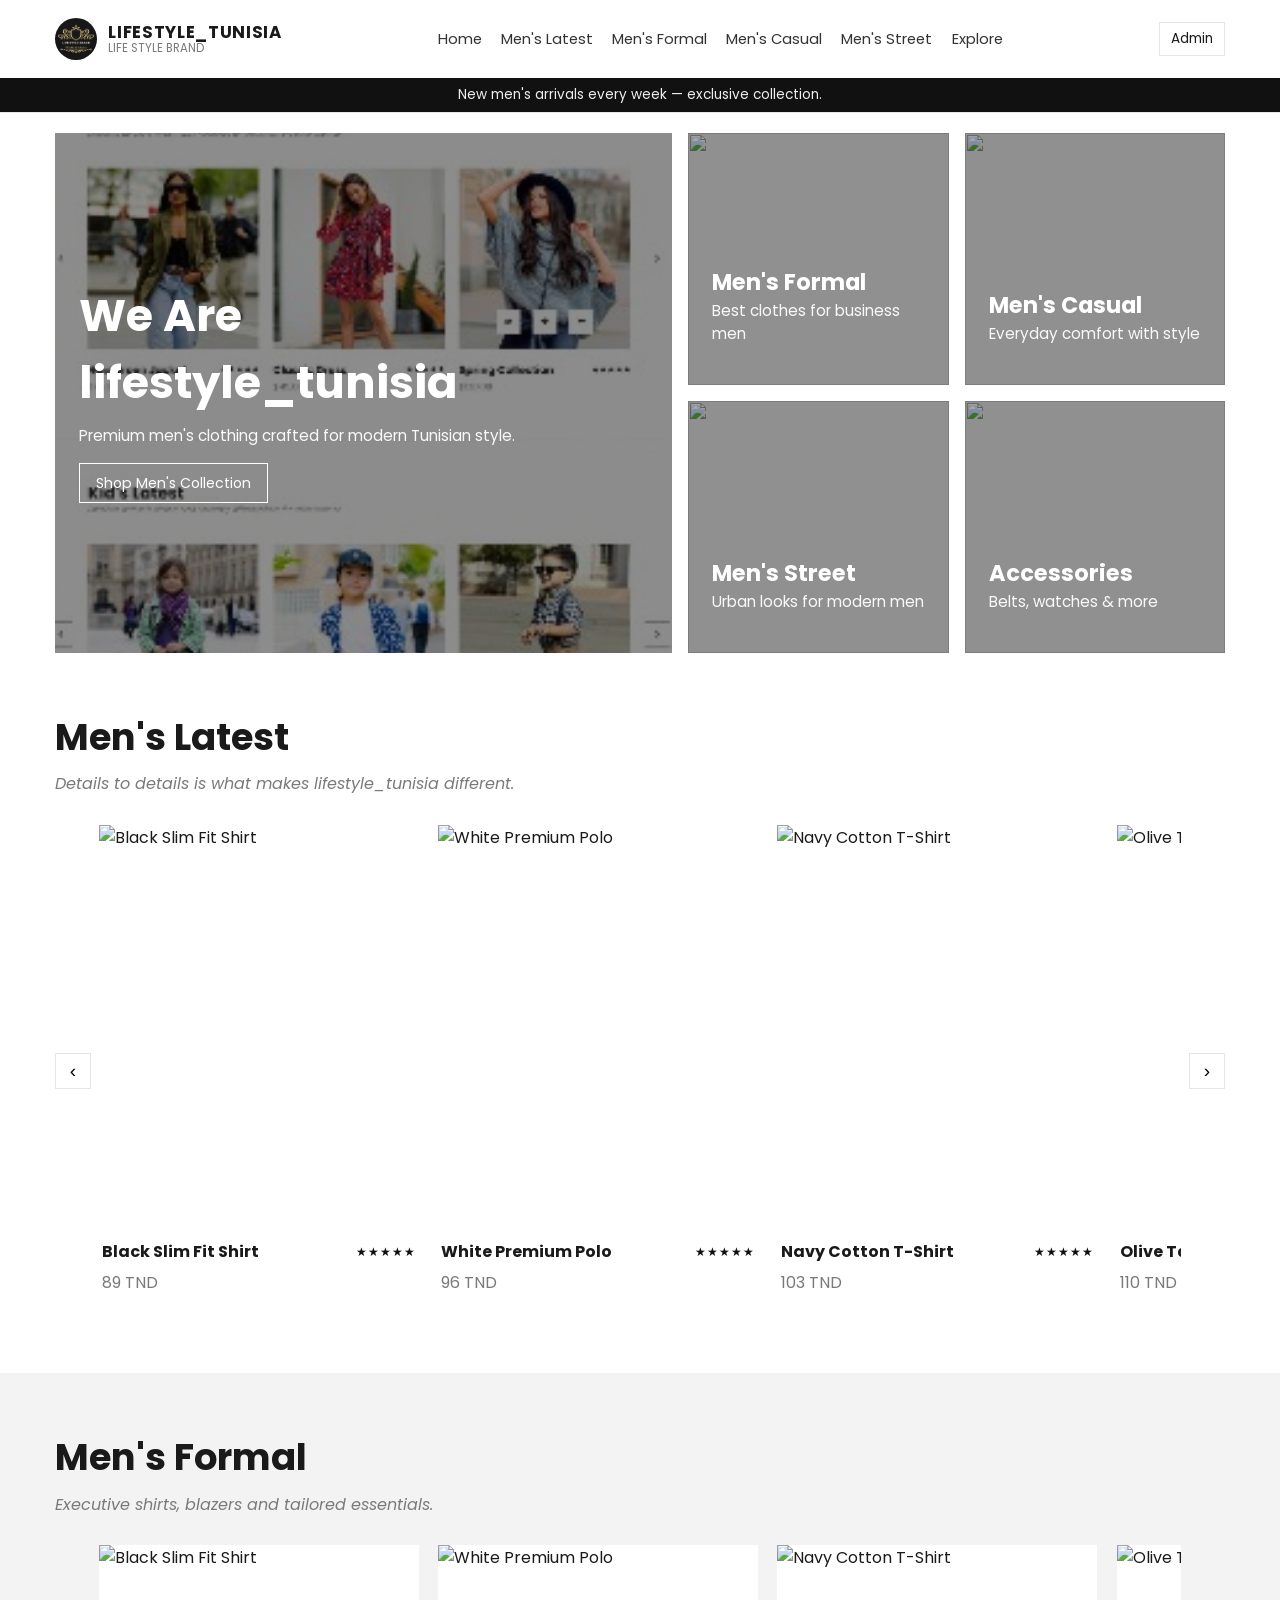
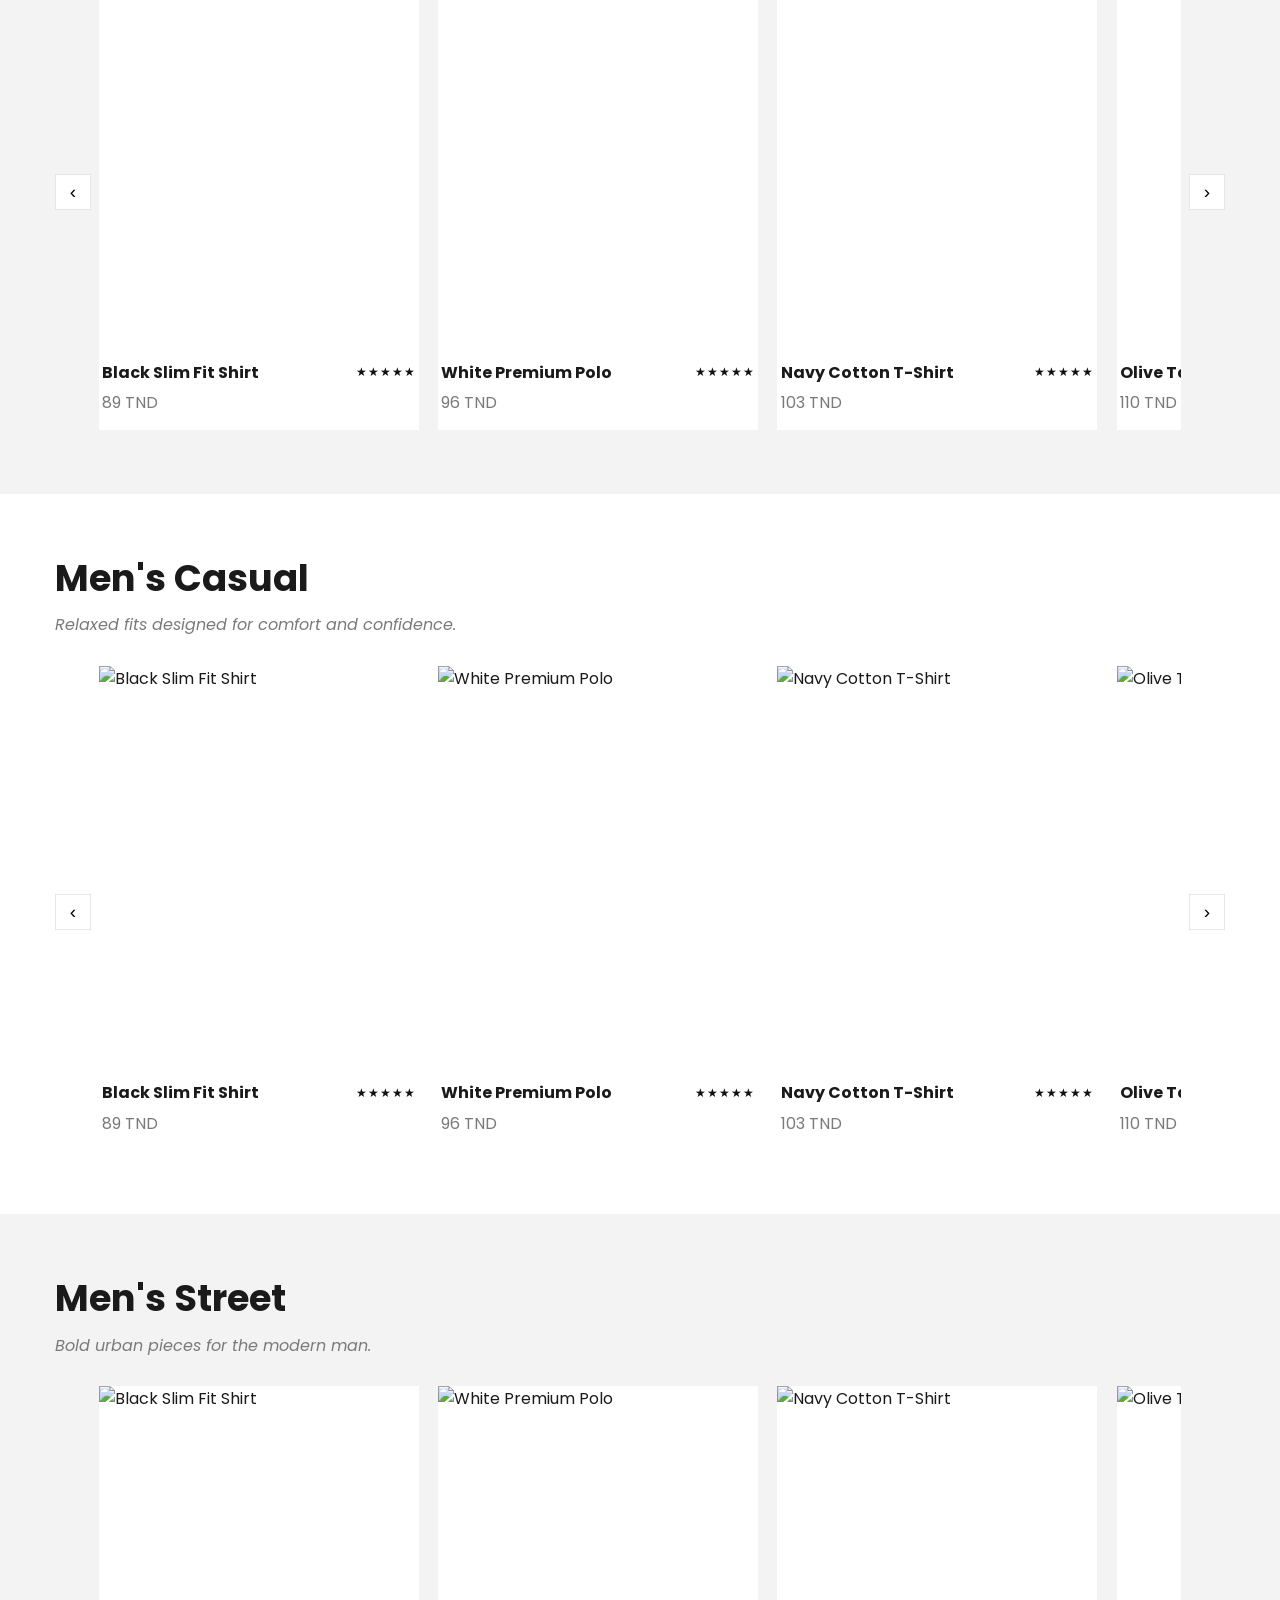
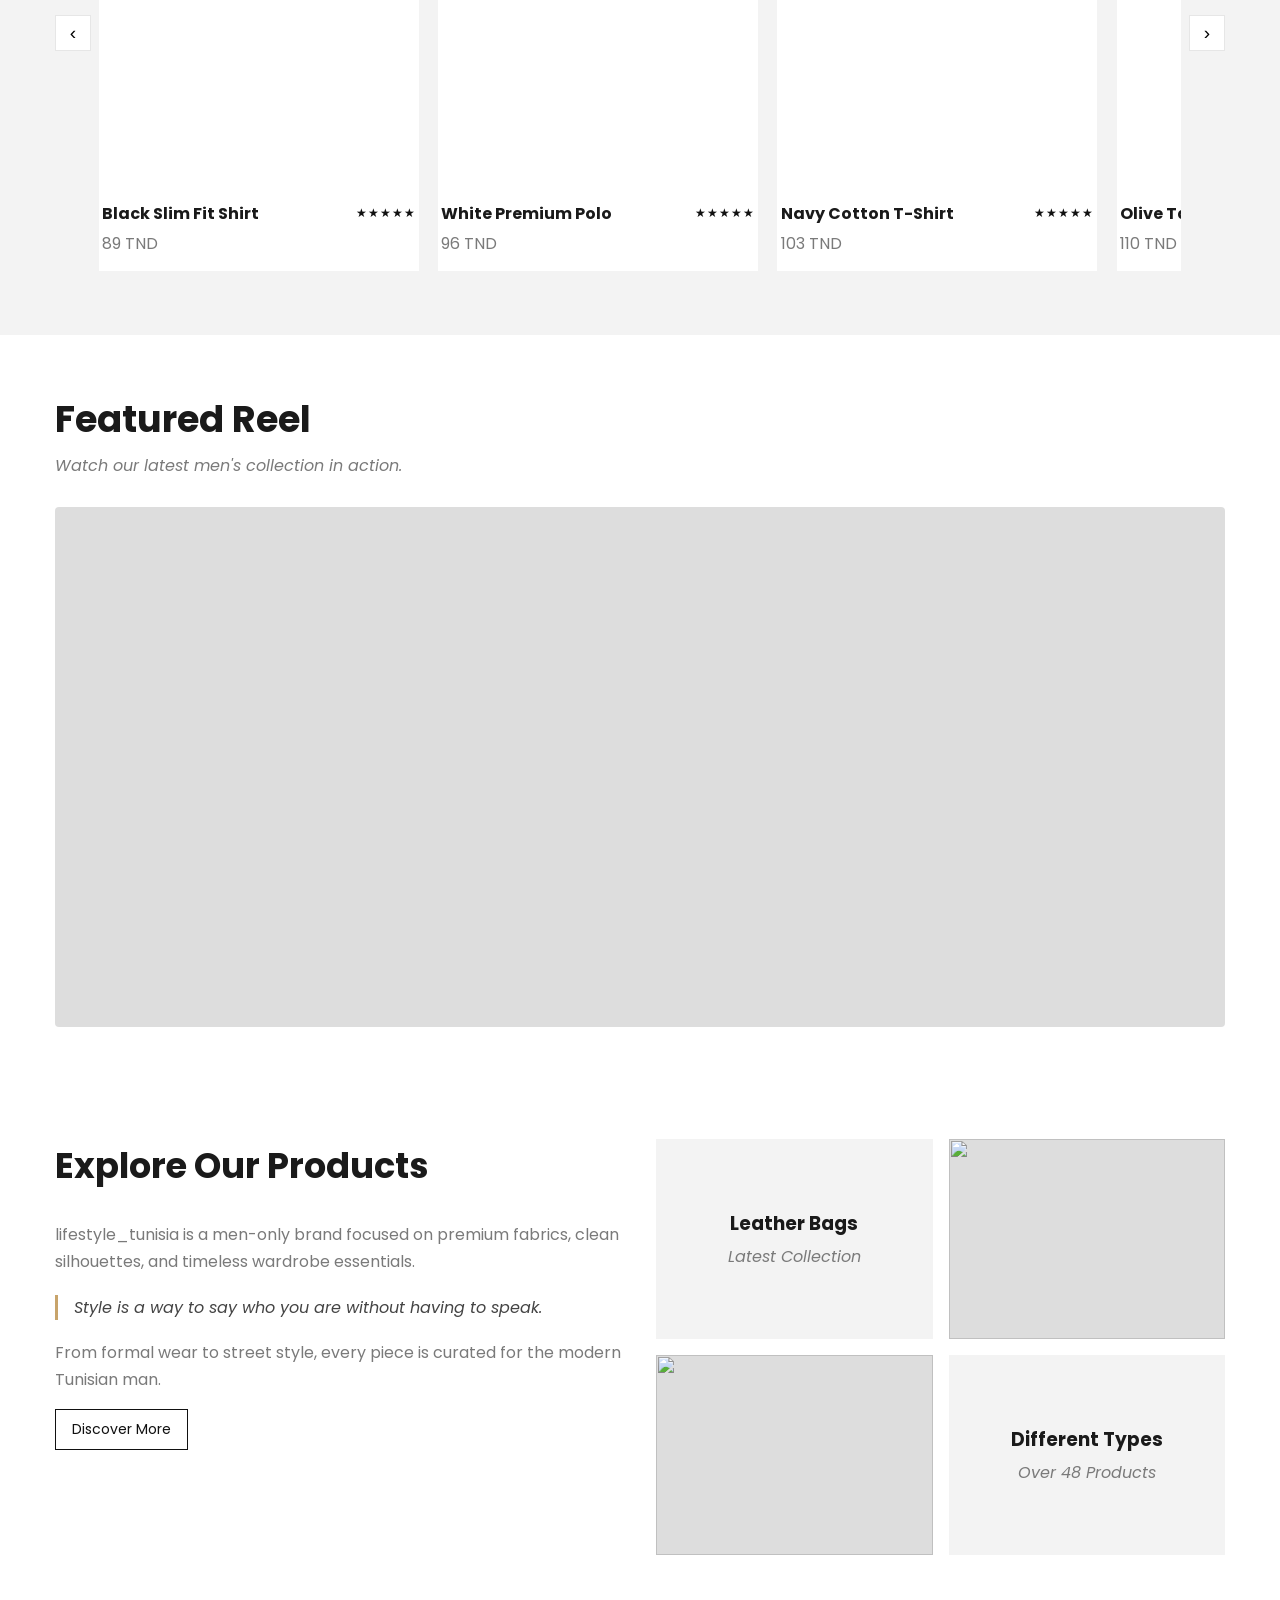
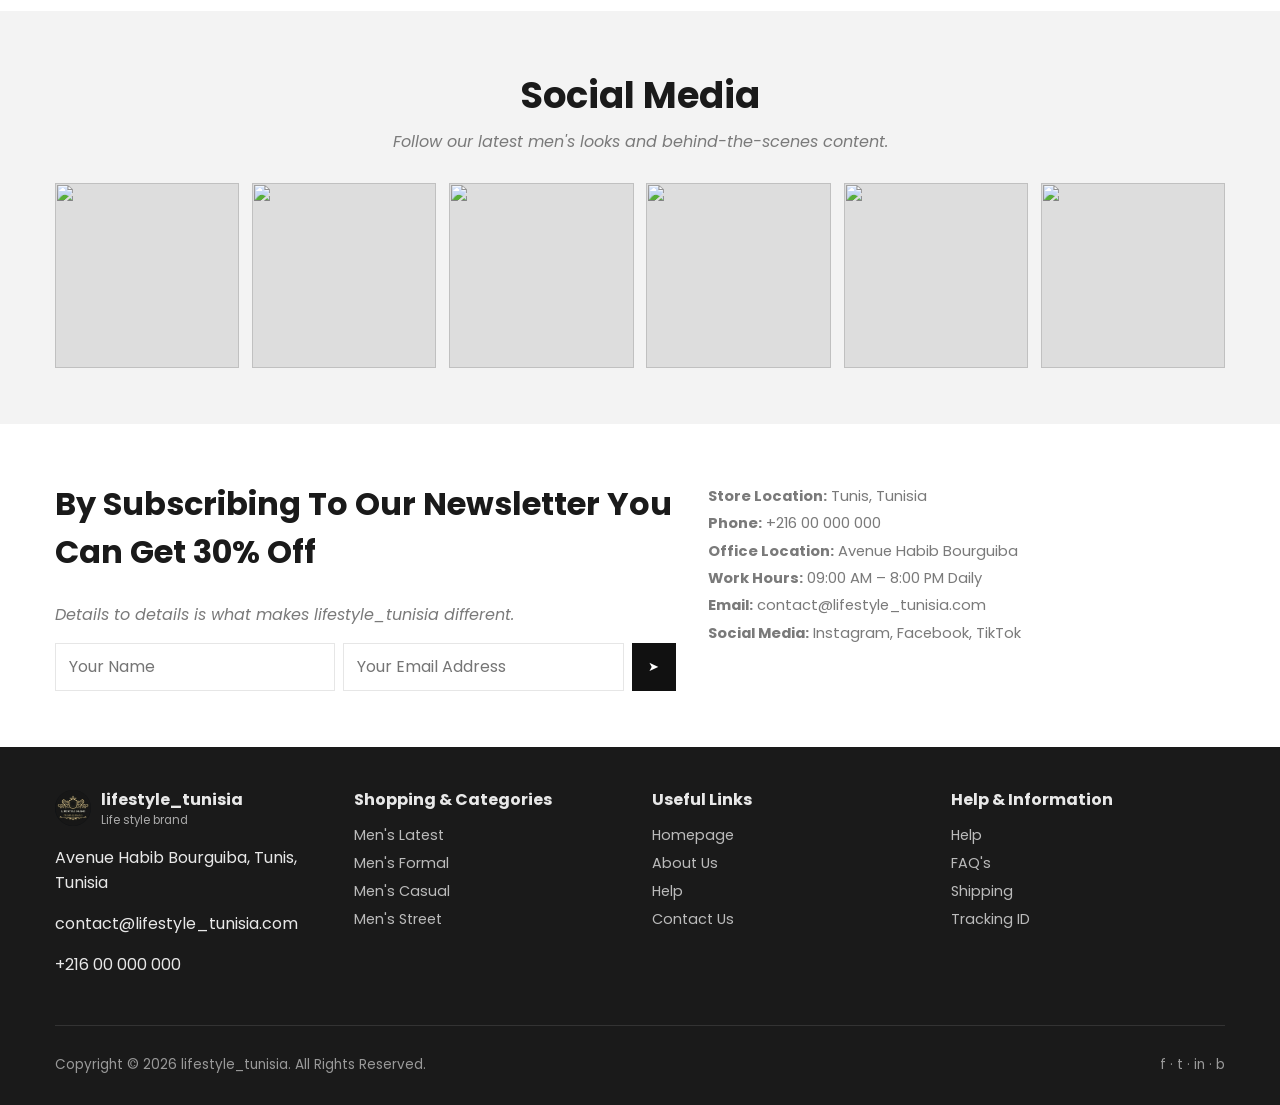
==== index.html @ 606274c0 "Add project files" ====
<!DOCTYPE html>
<html lang="en">
  <head>
    <meta charset="UTF-8" />
    <meta name="viewport" content="width=device-width, initial-scale=1.0" />
    <title>lifestyle_tunisia - Life style brand</title>
    <meta name="description" content="Premium men's clothing brand in Tunisia." />
    <link rel="preconnect" href="https://fonts.googleapis.com" />
    <link rel="preconnect" href="https://fonts.gstatic.com" crossorigin />
    <link
      href="https://fonts.googleapis.com/css2?family=Poppins:ital,wght@0,300;0,400;0,500;0,600;0,700;1,300&display=swap"
      rel="stylesheet"
    />
    <link rel="stylesheet" href="styles.css" />
  </head>
  <body>
    <header class="site-header">
      <div class="container header-inner">
        <a class="brand" href="#home">
          <img id="brandLogo" src="assets/brand-logo-reference.png" alt="logo" />
          <span class="brand-text">
            <strong id="brandName">lifestyle_tunisia</strong>
            <small id="brandSubtitle">Life style brand</small>
          </span>
        </a>
        <nav id="mainNav" class="main-nav"></nav>
        <a class="admin-link" href="/admin/">Admin</a>
      </div>
      <div id="announcementBar" class="announcement"></div>
    </header>

    <main id="home">
      <section class="hero-grid container reveal">
        <article id="heroBanner" class="hero-banner"></article>
        <div id="categoryTiles" class="category-tiles"></div>
      </section>

      <div id="productSections"></div>

      <section id="featuredVideo" class="section container reveal"></section>

      <section id="explore" class="section container reveal"></section>

      <section id="social" class="section section-soft reveal"></section>

      <section id="newsletter" class="section container reveal"></section>
    </main>

    <footer id="siteFooter" class="site-footer"></footer>

    <script src="shared.js"></script>
    <script src="app.js"></script>
  </body>
</html>
---- styles.css ----
:root {
  --bg: #ffffff;
  --soft: #f3f3f3;
  --text: #1a1a1a;
  --muted: #7a7a7a;
  --dark: #1a1a1a;
  --accent: #c8a46b;
  --border: #e6e6e6;
}

* {
  box-sizing: border-box;
}

html,
body {
  margin: 0;
  padding: 0;
  font-family: "Poppins", sans-serif;
  color: var(--text);
  background: var(--bg);
  scroll-behavior: smooth;
}

img,
video,
iframe {
  max-width: 100%;
  display: block;
}

a {
  text-decoration: none;
  color: inherit;
}

.container {
  width: min(1170px, 92vw);
  margin: 0 auto;
}

.site-header {
  position: sticky;
  top: 0;
  z-index: 100;
  background: rgba(255, 255, 255, 0.96);
  backdrop-filter: blur(10px);
  border-bottom: 1px solid var(--border);
}

.header-inner {
  display: flex;
  align-items: center;
  justify-content: space-between;
  min-height: 78px;
  gap: 1rem;
}

.brand {
  display: flex;
  align-items: center;
  gap: 0.7rem;
}

.brand img {
  width: 42px;
  height: 42px;
  object-fit: cover;
  border-radius: 50%;
}

.brand-text {
  display: flex;
  flex-direction: column;
  line-height: 1.2;
}

.brand-text strong {
  font-size: 1.05rem;
  text-transform: uppercase;
  letter-spacing: 0.04em;
}

.brand-text small {
  font-size: 0.72rem;
  color: var(--muted);
  text-transform: uppercase;
}

.main-nav {
  display: flex;
  flex-wrap: wrap;
  gap: 1.2rem;
  font-size: 0.92rem;
}

.main-nav a {
  color: #333;
  transition: color 0.2s ease;
}

.main-nav a:hover {
  color: var(--accent);
}

.admin-link {
  font-size: 0.85rem;
  border: 1px solid var(--border);
  padding: 0.4rem 0.7rem;
  white-space: nowrap;
}

.announcement {
  text-align: center;
  font-size: 0.85rem;
  padding: 0.45rem 1rem;
  background: #111;
  color: #eee;
}

.hero-grid {
  display: grid;
  grid-template-columns: 1.15fr 1fr;
  gap: 1rem;
  padding: 1.2rem 0 0;
  min-height: 520px;
}

.hero-banner,
.category-tile {
  position: relative;
  overflow: hidden;
  min-height: 240px;
  background: #ddd;
}

.hero-banner {
  min-height: 520px;
}

.category-tiles {
  display: grid;
  grid-template-columns: 1fr 1fr;
  gap: 1rem;
}

.category-tile {
  display: block;
  transition: transform 0.3s ease;
}

.category-tile:hover {
  transform: scale(1.02);
}

.tile-media {
  position: absolute;
  inset: 0;
}

.media-fill,
.featured-media {
  width: 100%;
  height: 100%;
  object-fit: cover;
  border: 0;
}

.instagram-embed {
  width: 100%;
  height: 100%;
  border: 0;
}

.tile-overlay {
  position: absolute;
  inset: 0;
  background: rgba(0, 0, 0, 0.35);
}

.tile-content {
  position: absolute;
  inset: 0;
  z-index: 2;
  display: flex;
  flex-direction: column;
  justify-content: flex-end;
  padding: 1.5rem;
  color: #fff;
}

.hero-banner .tile-content {
  justify-content: center;
}

.hero-banner h1 {
  margin: 0 0 0.5rem;
  font-size: clamp(1.8rem, 4vw, 2.8rem);
  max-width: 420px;
}

.hero-banner p,
.category-tile p {
  margin: 0 0 1rem;
  font-size: 0.95rem;
  opacity: 0.95;
}

.category-tile h3 {
  margin: 0;
  font-size: 1.4rem;
}

.btn-outline {
  display: inline-block;
  border: 1px solid #fff;
  color: #fff;
  padding: 0.55rem 1rem;
  font-size: 0.88rem;
  width: fit-content;
  transition: background 0.25s ease, color 0.25s ease;
}

.btn-outline:hover {
  background: #fff;
  color: #111;
}

.btn-outline.dark {
  border-color: #111;
  color: #111;
}

.btn-outline.dark:hover {
  background: #111;
  color: #fff;
}

.section {
  padding: 3.5rem 0;
}

.section-soft {
  background: var(--soft);
}

.section-head {
  margin-bottom: 1.8rem;
}

.section-head.center {
  text-align: center;
}

.section-head h2 {
  margin: 0;
  font-size: clamp(1.6rem, 3vw, 2.3rem);
}

.section-head p,
.italic {
  color: var(--muted);
  font-style: italic;
  margin: 0.4rem 0 0;
}

.product-section:nth-child(even) {
  background: var(--soft);
}

.carousel-wrap {
  position: relative;
  display: flex;
  align-items: center;
  gap: 0.5rem;
}

.carousel {
  display: flex;
  gap: 1.2rem;
  overflow-x: auto;
  scroll-snap-type: x mandatory;
  scroll-behavior: smooth;
  padding-bottom: 0.5rem;
  scrollbar-width: none;
}

.carousel::-webkit-scrollbar {
  display: none;
}

.carousel-btn {
  flex-shrink: 0;
  width: 36px;
  height: 36px;
  border: 1px solid var(--border);
  background: #fff;
  cursor: pointer;
  font-size: 1.2rem;
  transition: background 0.2s ease;
}

.carousel-btn:hover {
  background: #f0f0f0;
}

.product-card {
  flex: 0 0 min(320px, 78vw);
  scroll-snap-align: start;
  background: #fff;
  transition: transform 0.25s ease, box-shadow 0.25s ease;
}

.product-section:nth-child(even) .product-card {
  background: #fff;
}

.product-card:hover {
  transform: translateY(-4px);
  box-shadow: 0 12px 28px rgba(0, 0, 0, 0.08);
}

.product-image-wrap {
  position: relative;
  overflow: hidden;
}

.product-image-wrap img {
  width: 100%;
  aspect-ratio: 4 / 5;
  object-fit: cover;
  transition: transform 0.35s ease;
}

.product-card:hover .product-image-wrap img {
  transform: scale(1.04);
}

.product-actions {
  position: absolute;
  bottom: 0.8rem;
  left: 50%;
  transform: translateX(-50%) translateY(12px);
  opacity: 0;
  display: flex;
  gap: 0.5rem;
  transition: opacity 0.25s ease, transform 0.25s ease;
}

.product-card:hover .product-actions {
  opacity: 1;
  transform: translateX(-50%) translateY(0);
}

.product-actions span {
  background: #fff;
  width: 34px;
  height: 34px;
  display: grid;
  place-items: center;
  font-size: 0.85rem;
  cursor: pointer;
}

.product-info {
  padding: 0.9rem 0.2rem;
}

.product-top {
  display: flex;
  justify-content: space-between;
  align-items: center;
  gap: 0.5rem;
}

.product-top h3 {
  margin: 0;
  font-size: 1rem;
}

.rating {
  font-size: 0.75rem;
  letter-spacing: 1px;
  color: #111;
}

.price {
  margin: 0.35rem 0 0;
  color: var(--muted);
}

.featured-video-wrap {
  position: relative;
  overflow: hidden;
  background: #111;
  border-radius: 4px;
}

.explore-grid {
  display: grid;
  grid-template-columns: 1fr 1fr;
  gap: 2rem;
  align-items: start;
}

.explore-copy h2 {
  margin-top: 0;
  font-size: clamp(1.6rem, 3vw, 2.2rem);
}

.explore-copy p {
  color: var(--muted);
  line-height: 1.7;
}

.explore-copy blockquote {
  margin: 1.2rem 0;
  padding-left: 1rem;
  border-left: 3px solid var(--accent);
  font-style: italic;
  color: #444;
}

.explore-tiles {
  display: grid;
  grid-template-columns: 1fr 1fr;
  gap: 1rem;
}

.explore-tile {
  min-height: 200px;
  overflow: hidden;
}

.text-tile {
  background: var(--soft);
  display: flex;
  flex-direction: column;
  justify-content: center;
  align-items: center;
  text-align: center;
  padding: 1rem;
}

.text-tile h3 {
  margin: 0;
}

.media-tile,
.social-item,
.featured-video-wrap {
  position: relative;
  background: #ddd;
}

.media-tile .media-fill,
.media-tile .instagram-embed,
.social-item .media-fill,
.social-item .instagram-embed,
.featured-video-wrap .featured-media,
.featured-video-wrap .instagram-embed {
  position: absolute;
  inset: 0;
  width: 100%;
  height: 100%;
}

.social-grid {
  display: grid;
  grid-template-columns: repeat(6, 1fr);
  gap: 0.8rem;
}

.social-item {
  aspect-ratio: 1;
  overflow: hidden;
  background: #ddd;
  transition: transform 0.25s ease;
}

.social-item:hover {
  transform: scale(1.03);
}

.newsletter-grid {
  display: grid;
  grid-template-columns: 1.2fr 1fr;
  gap: 2rem;
}

.newsletter-grid h2 {
  margin-top: 0;
  font-size: clamp(1.4rem, 3vw, 2rem);
}

.newsletter-form {
  display: flex;
  gap: 0.5rem;
  margin-top: 1rem;
  flex-wrap: wrap;
}

.newsletter-form input {
  flex: 1;
  min-width: 140px;
  border: 1px solid var(--border);
  padding: 0.65rem 0.8rem;
  font: inherit;
}

.newsletter-form button {
  width: 44px;
  border: none;
  background: #111;
  color: #fff;
  cursor: pointer;
}

.newsletter-info p {
  margin: 0.4rem 0;
  color: var(--muted);
  font-size: 0.92rem;
}

.site-footer {
  background: var(--dark);
  color: #e8e8e8;
  padding: 2.5rem 0 1rem;
}

.footer-top {
  display: grid;
  grid-template-columns: repeat(4, 1fr);
  gap: 1.5rem;
  padding-bottom: 2rem;
  border-bottom: 1px solid #333;
}

.footer-brand {
  display: flex;
  gap: 0.6rem;
  align-items: center;
  margin-bottom: 0.8rem;
}

.footer-brand img {
  width: 36px;
  height: 36px;
  border-radius: 50%;
  object-fit: cover;
}

.footer-brand small {
  display: block;
  color: #aaa;
  font-size: 0.72rem;
}

.footer-top h4 {
  margin: 0 0 0.8rem;
}

.footer-top a {
  display: block;
  color: #bbb;
  margin-bottom: 0.45rem;
  font-size: 0.9rem;
}

.footer-bottom {
  display: flex;
  justify-content: space-between;
  align-items: center;
  padding-top: 1rem;
  font-size: 0.85rem;
  color: #999;
}

.reveal {
  opacity: 0;
  transform: translateY(18px);
  transition: opacity 0.5s ease, transform 0.5s ease;
}

.reveal.visible {
  opacity: 1;
  transform: translateY(0);
}

.media-fallback {
  display: grid;
  place-items: center;
  background: #222;
  color: #ccc;
  font-size: 0.85rem;
}

@media (prefers-reduced-motion: reduce) {
  * {
    animation: none !important;
    transition: none !important;
    scroll-behavior: auto !important;
  }

  .reveal {
    opacity: 1;
    transform: none;
  }
}

@media (max-width: 960px) {
  .hero-grid {
    grid-template-columns: 1fr;
  }

  .hero-banner {
    min-height: 360px;
  }

  .explore-grid,
  .newsletter-grid,
  .footer-top {
    grid-template-columns: 1fr;
  }

  .social-grid {
    grid-template-columns: repeat(3, 1fr);
  }

  .main-nav {
    display: none;
  }
}

@media (max-width: 560px) {
  .category-tiles {
    grid-template-columns: 1fr;
  }

  .social-grid {
    grid-template-columns: repeat(2, 1fr);
  }
}
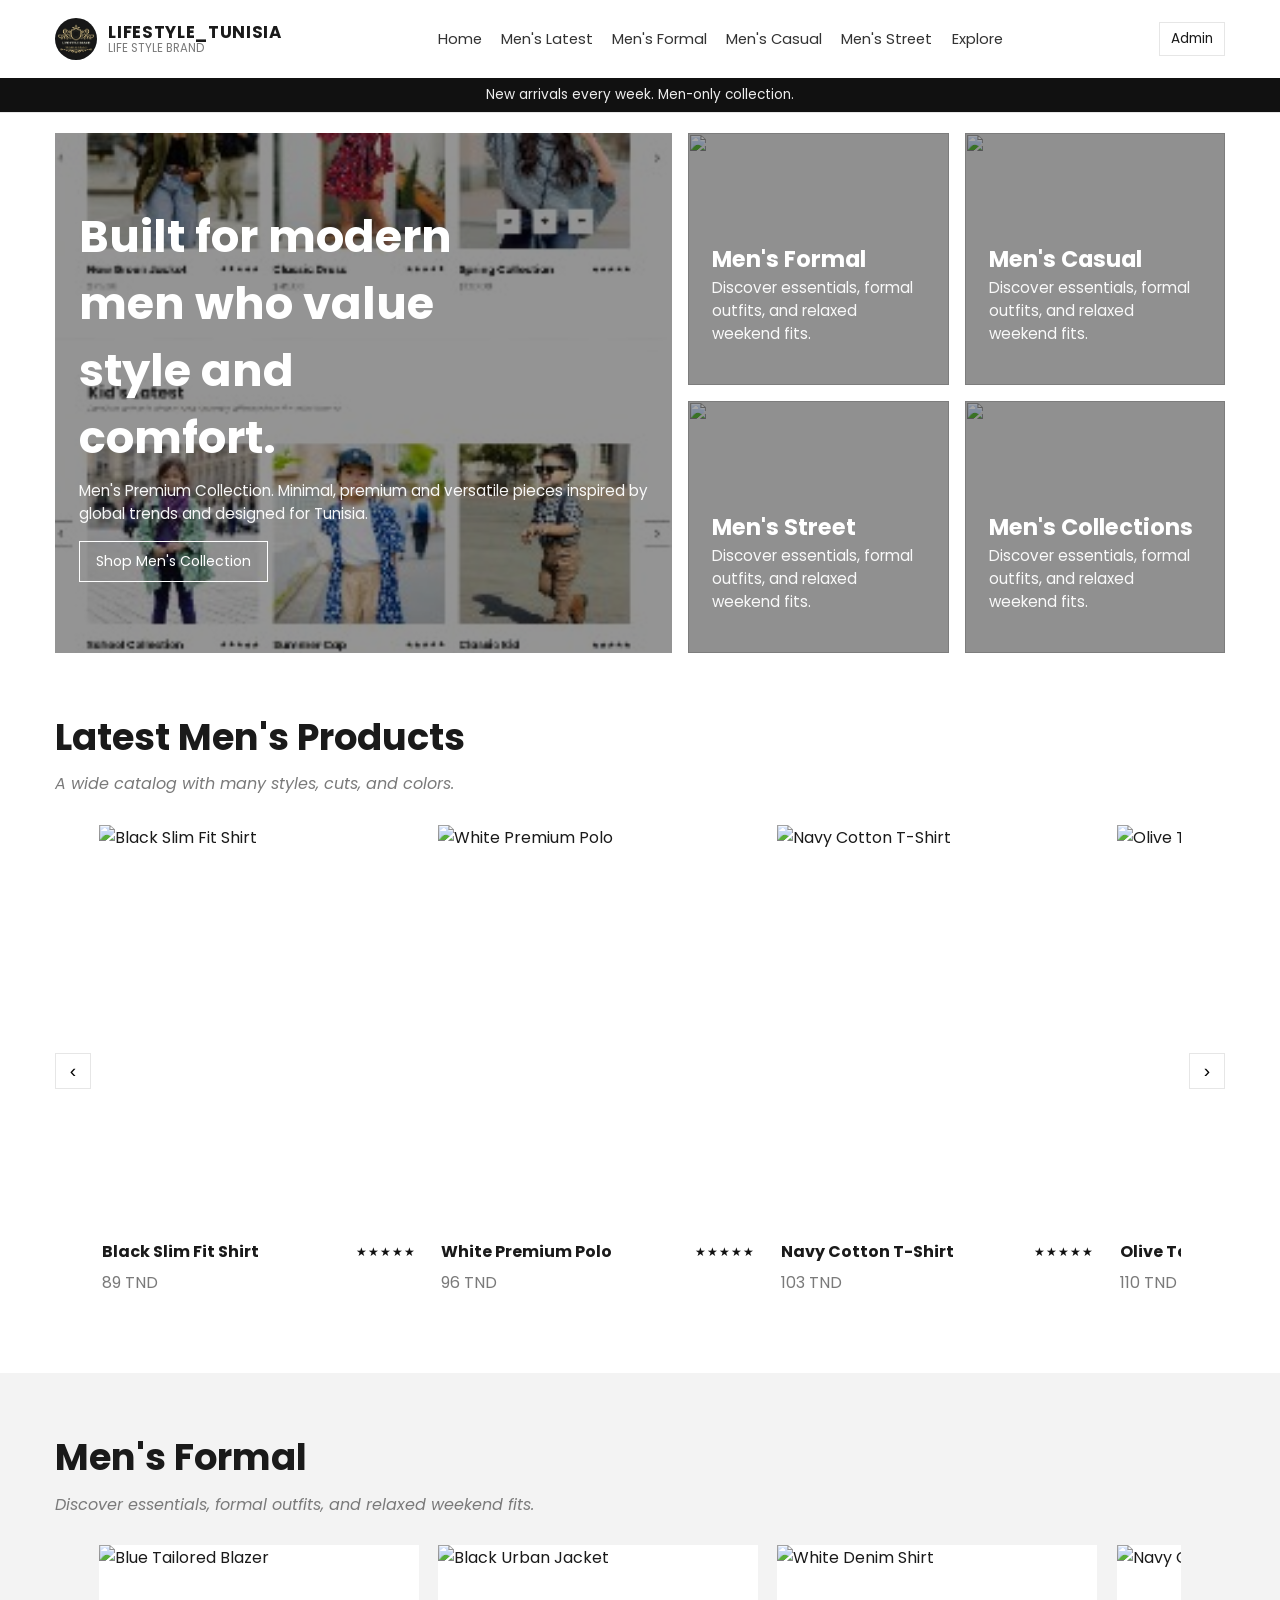
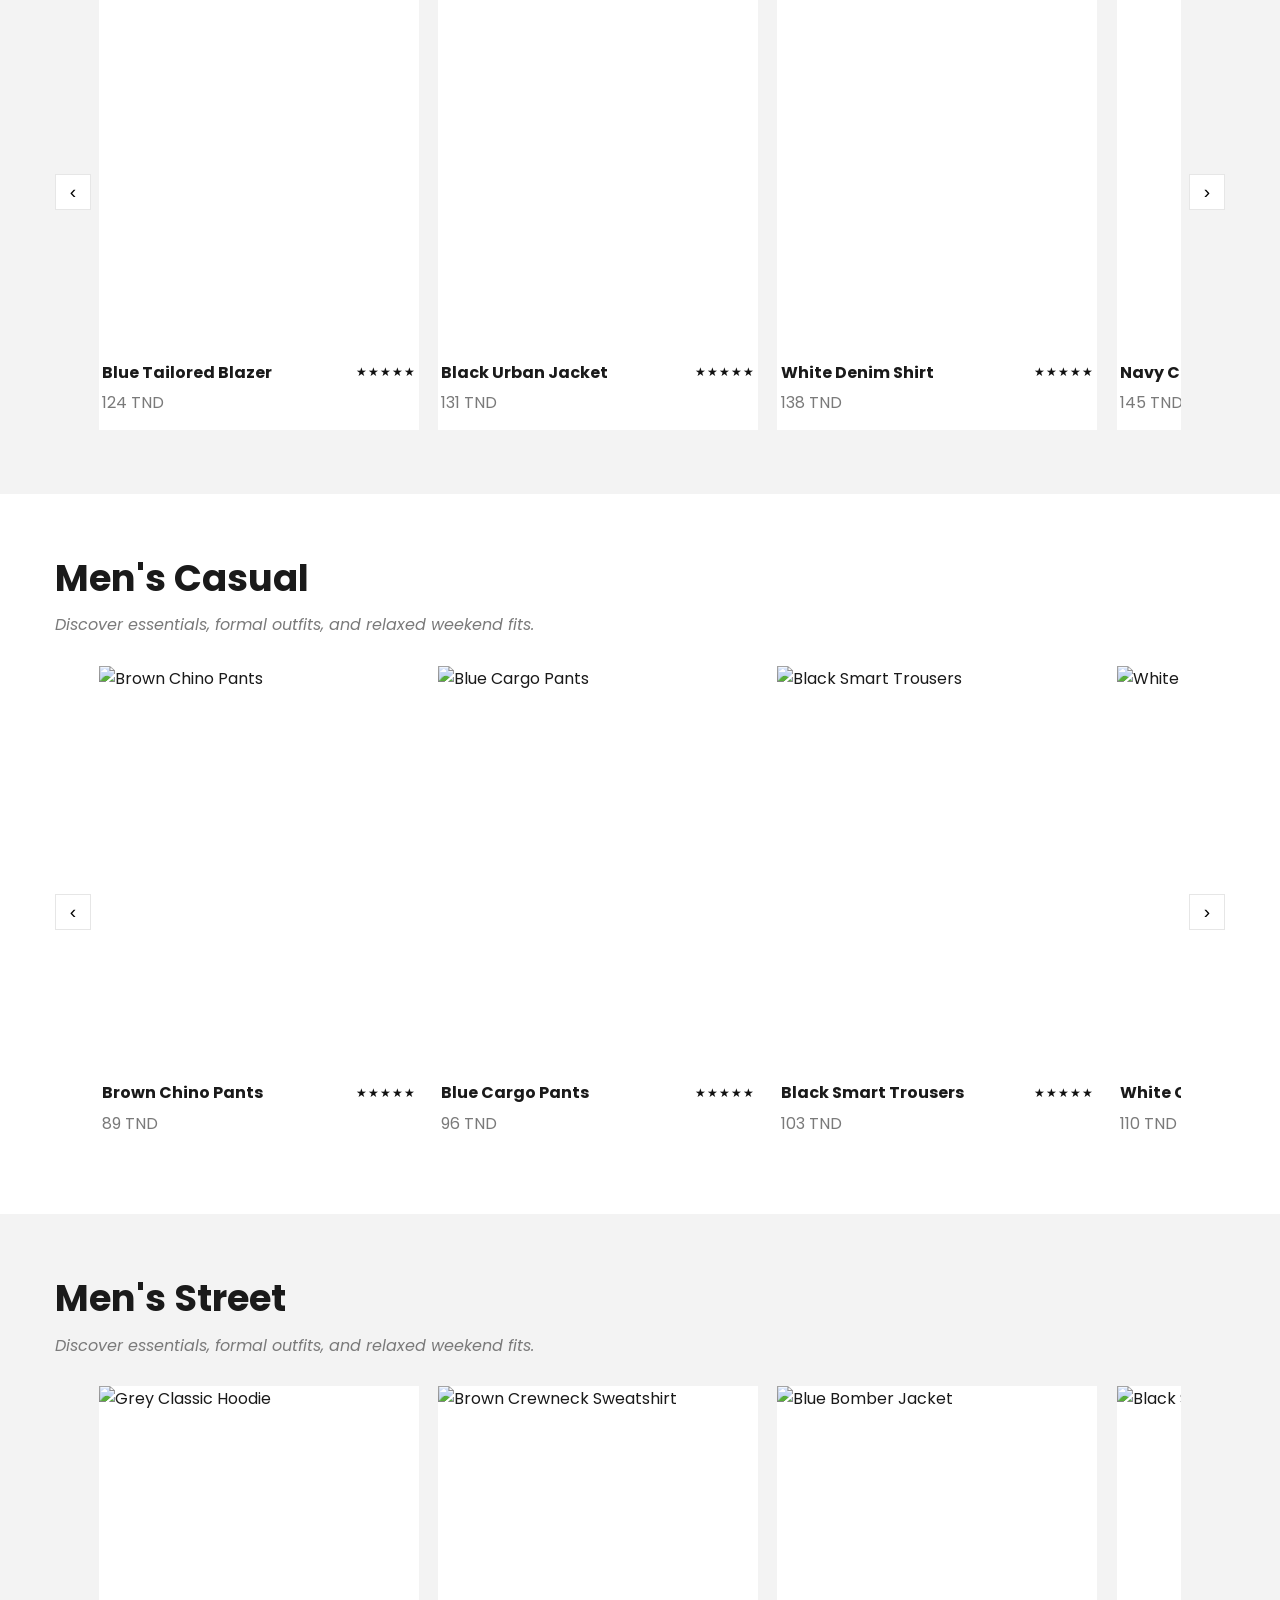
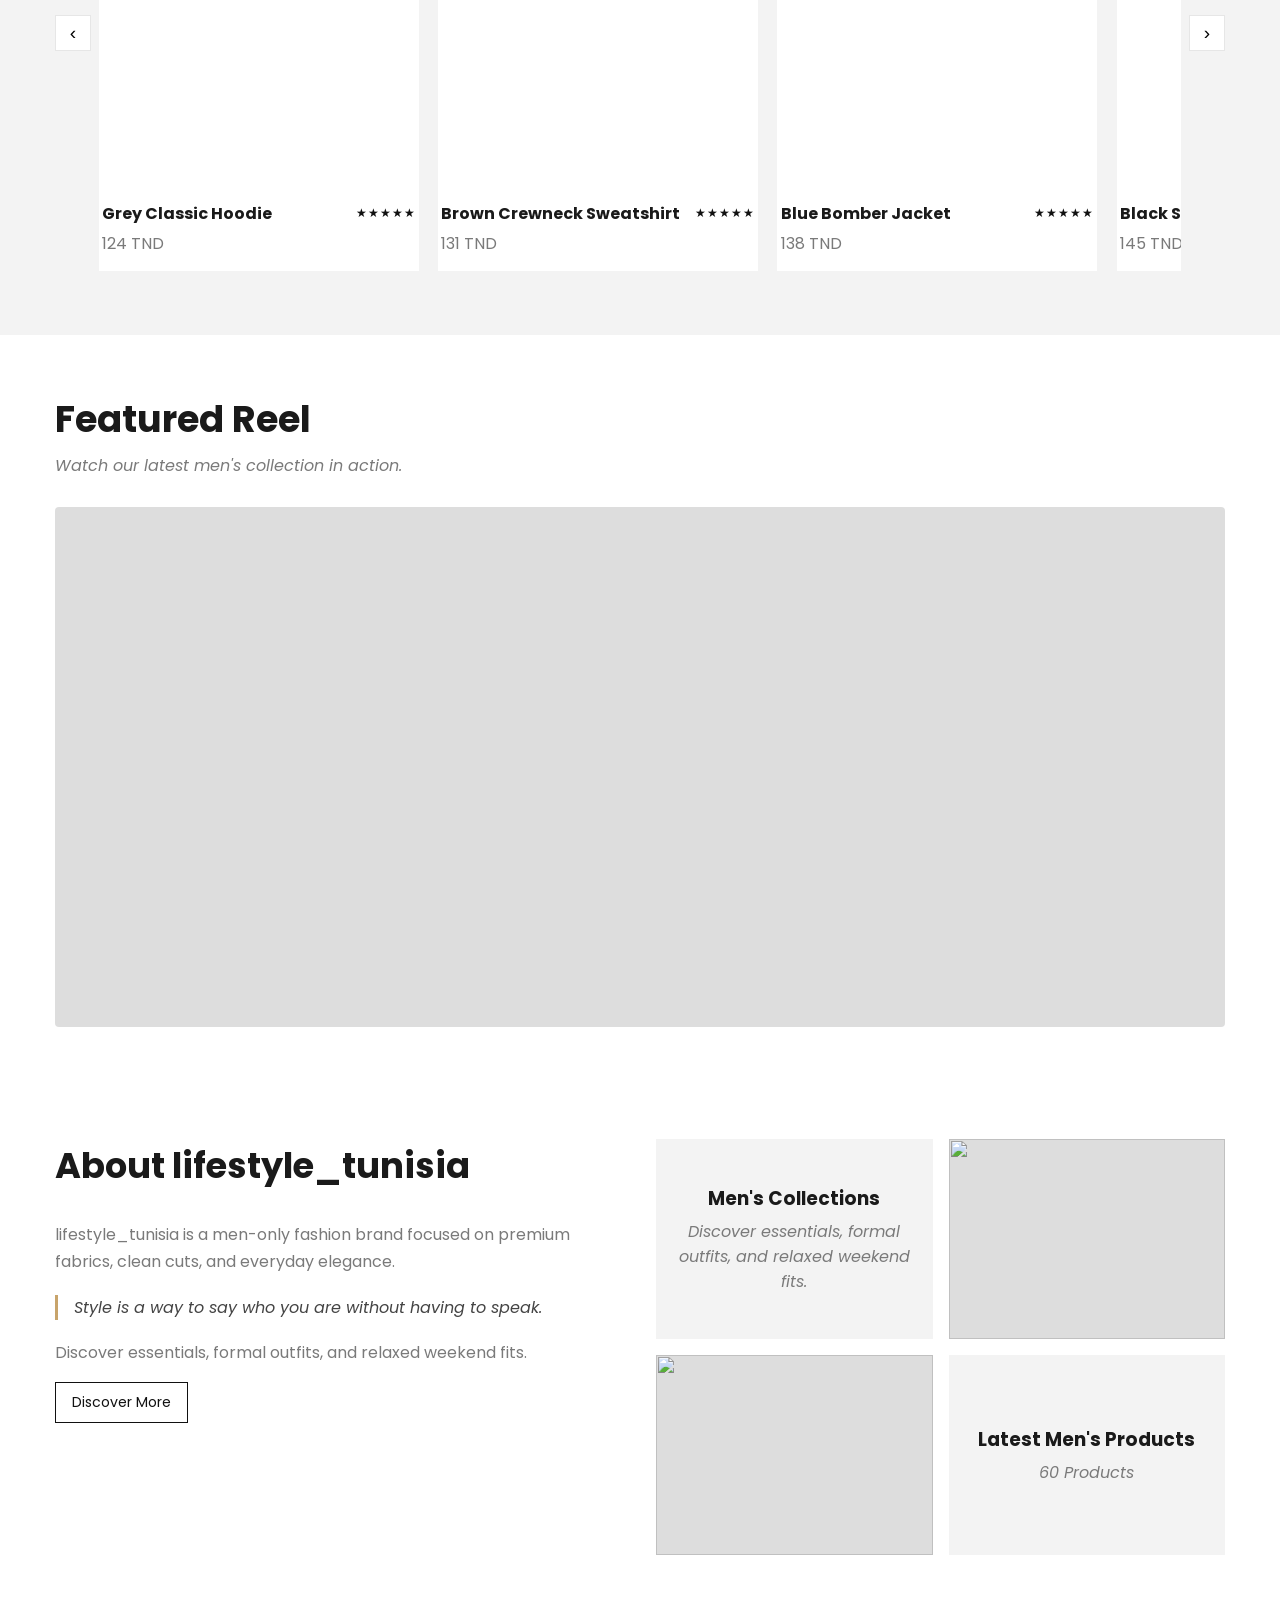
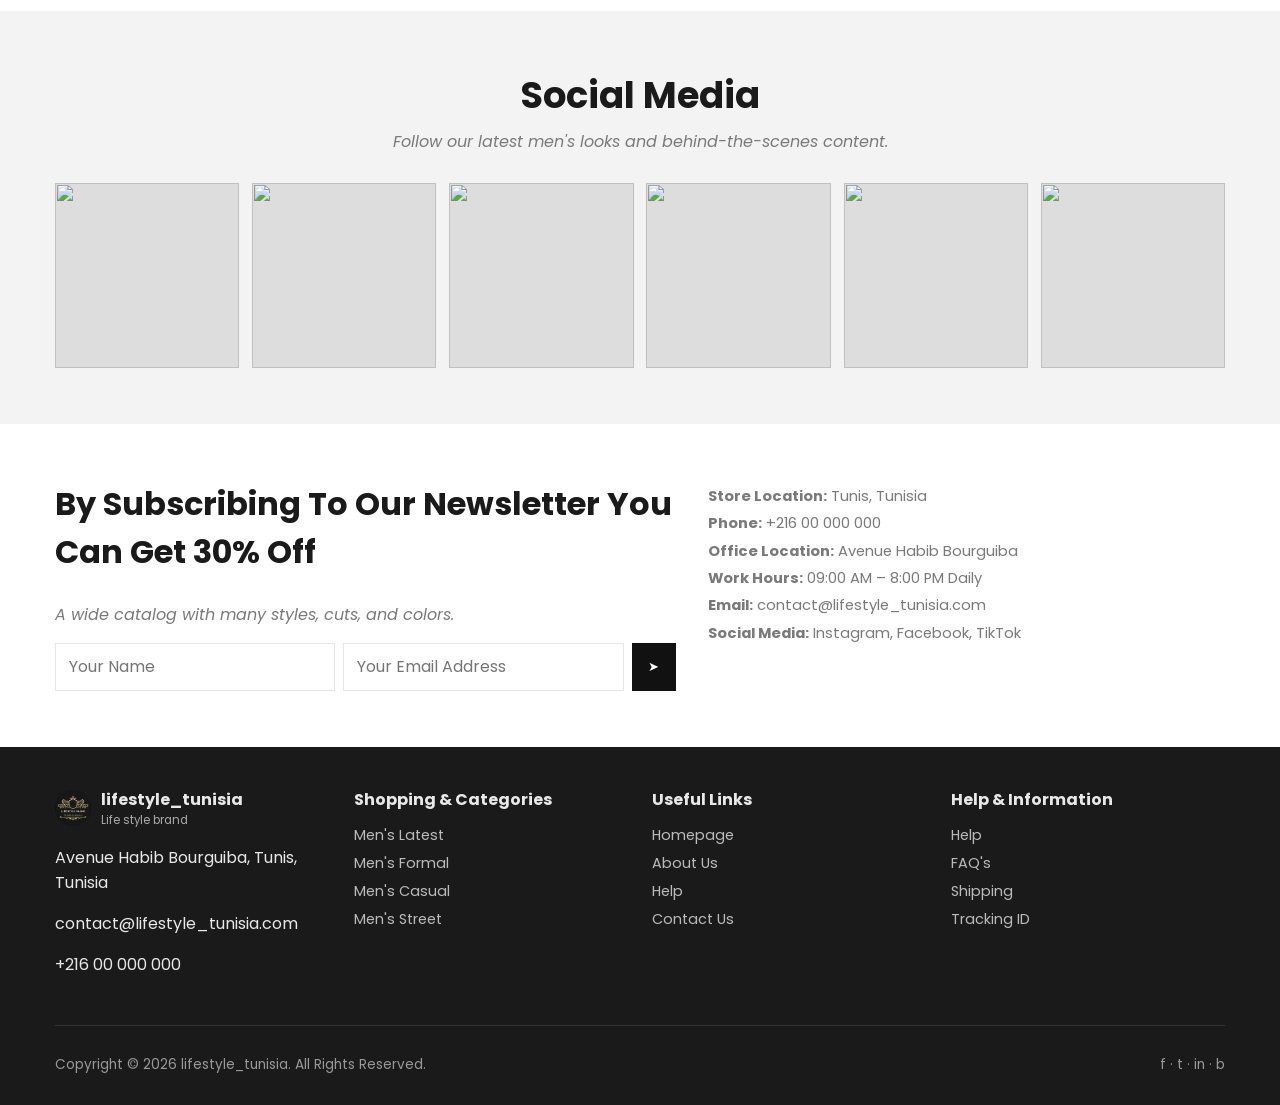
==== commit 70ac46d2: "Replace default site content with user catalog and map legacy JSON for admin saves. Co-authored-by: " ====
--- a/index.html
+++ b/index.html
@@ -48,7 +48,9 @@
 
     <footer id="siteFooter" class="site-footer"></footer>
 
-    <script src="shared.js"></script>
-    <script src="app.js"></script>
+    <script src="/content-default.js"></script>
+    <script src="/config.js"></script>
+    <script src="/shared.js"></script>
+    <script src="/app.js"></script>
   </body>
 </html>
